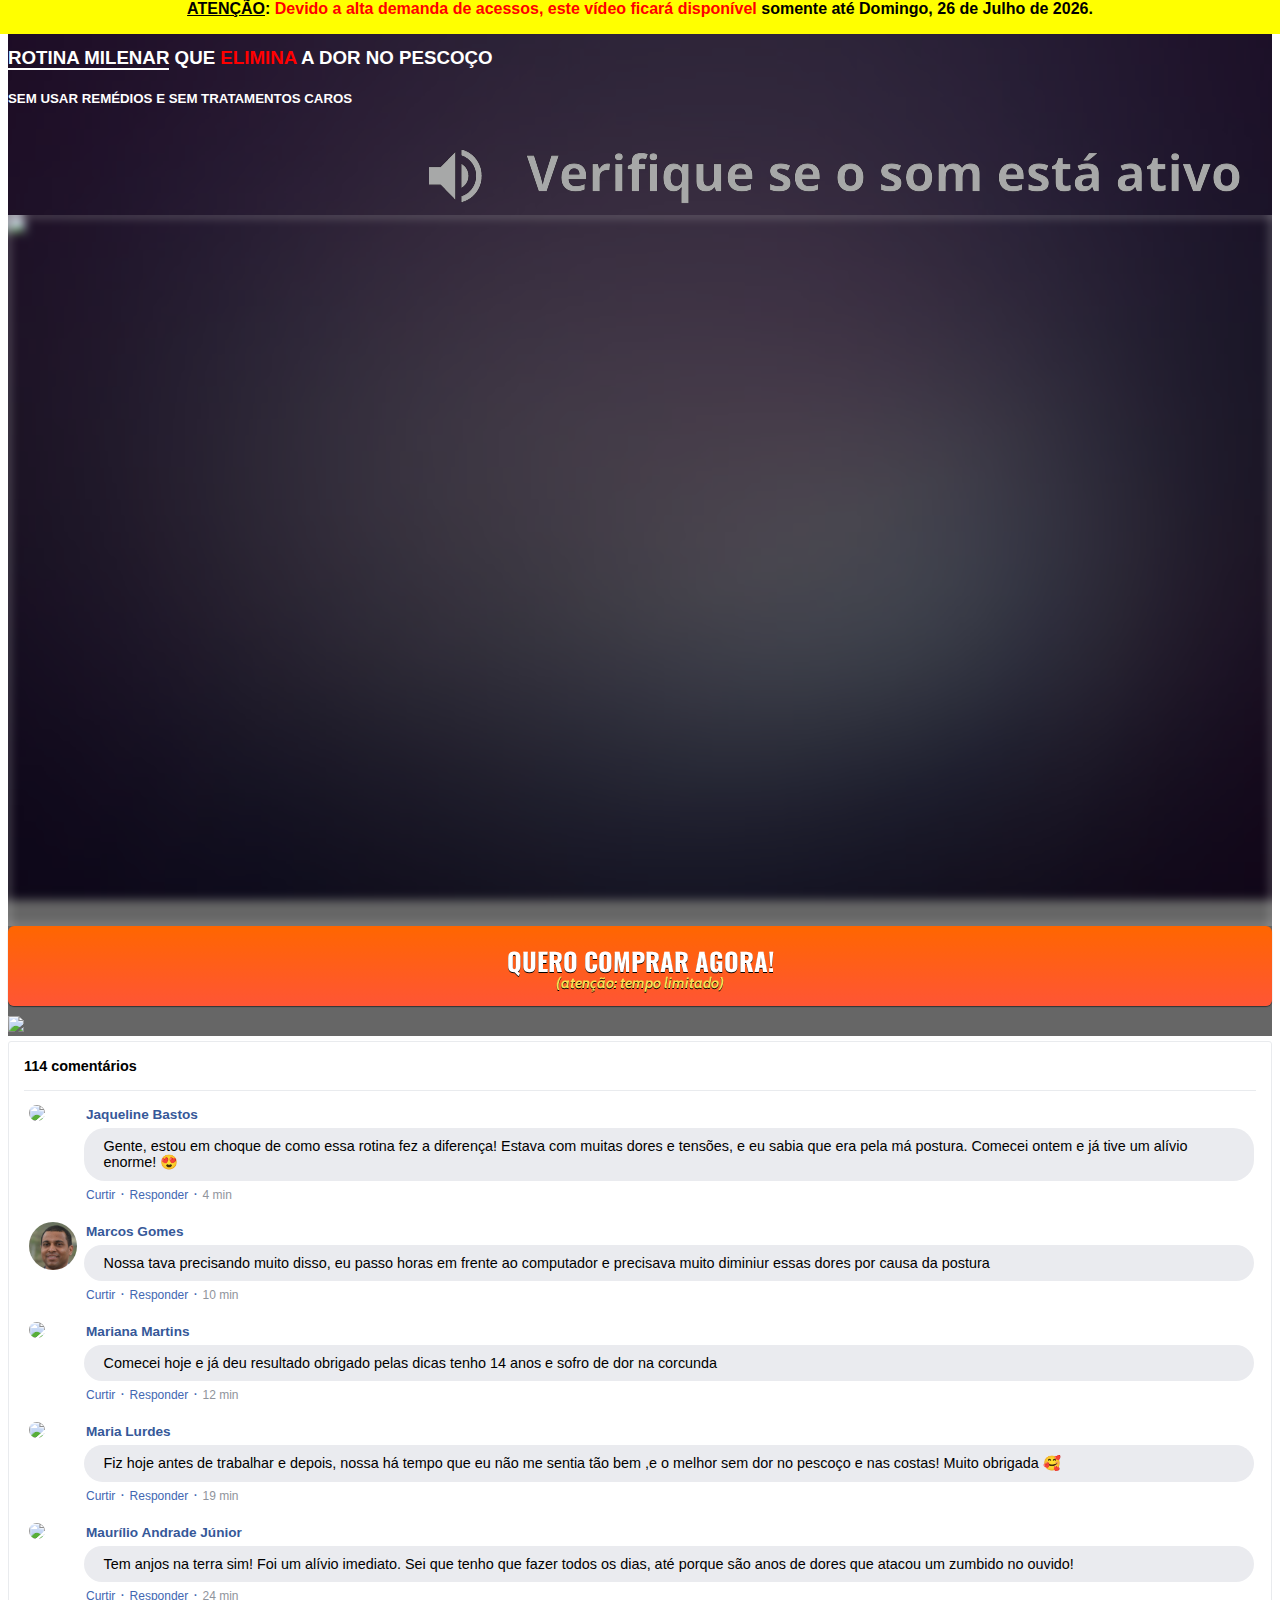
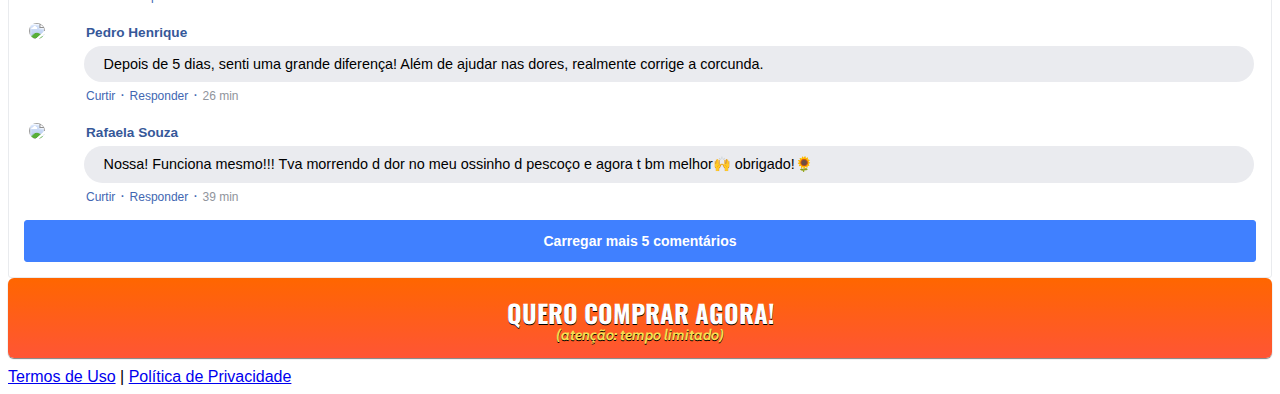
==== index.html @ de053a0b "Add files via upload" ====
<!DOCTYPE html>
<html lang="pt-br">
<head>
<meta charset="utf-8">
<meta name="viewport" content="width=device-width, initial-scale=1, shrink-to-fit=no">
<link rel="stylesheet" href="https://stackpath.bootstrapcdn.com/bootstrap/4.1.3/css/bootstrap.min.css" integrity="sha384-MCw98/SFnGE8fJT3GXwEOngsV7Zt27NXFoaoApmYm81iuXoPkFOJwJ8ERdknLPMO" crossorigin="anonymous">
<link rel="preconnect" href="https://fonts.googleapis.com">
<link rel="preconnect" href="https://fonts.gstatic.com" crossorigin>
<link href="https://fonts.googleapis.com/css2?family=Cabin:ital,wght@0,400;0,500;0,600;0,700;1,400;1,500;1,600;1,700&family=Dosis:wght@200;300;400;500;600;700;800&family=Oswald:wght@200;300;400;500;600;700&family=Signika:wght@300;400;500;600;700&display=swap" rel="stylesheet">
<link rel="shortcut icon" href="assets/img/aviso.png">
<link rel="stylesheet" href="./assets/css/com.css">

<!--Links VTurb para deixar a VSL mais rápida!-->
<link rel="preload" href="https://scripts.converteai.net/4c03444e-9a9d-49d8-b6d2-e2b59c367f8b/players/63470b53f5fc1e000ba56fa6/player.js" as="script">
<link rel="preload" href="https://cdn.converteai.net/lib/js/smartplayer/v1/smartplayer.min.js" as="script">
<link rel="preload" href="https://images.converteai.net/4c03444e-9a9d-49d8-b6d2-e2b59c367f8b/players/63470b53f5fc1e000ba56fa6/thumbnail.jpg" as="image">
<link rel="preload" href="https://cdn.converteai.net/4c03444e-9a9d-49d8-b6d2-e2b59c367f8b/634709327783ee000ab0afd3/playlist.m3u8" as="fetch">
<link rel="dns-prefetch" href="https://cdn.converteai.net">
<link rel="dns-prefetch" href="https://scripts.converteai.net">
<link rel="dns-prefetch" href="https://images.converteai.net">
<link rel="dns-prefetch" href="https://api.vturb.com.br">

<!-- Título da Página -->
<title>ATENÇÃO</title>

<style type="text/css">
      header {
        color: white;
        background-image: url("assets/img/bg.jpg");
        background-color: rgba(0, 0, 0, 0.6);
        background-position: center;
        background-size: cover;
        background-attachment: fixed;
        background-blend-mode: darken;
      }
    </style>

    <!-- Popup Sair da Página -->
<style>

                .free-gift-button:hover{
                    background-color: #ffc042 !important;
                }
                .free-gift-button:active{
                    border-style:inset !important;
                }
                #exit_intent_box{
                    margin-top:30px;
                    display: none;
                    max-width: 600px;
                    border-radius: 20px;
                    text-align: -webkit-center;
                    padding: 10px;
                    background: black;
                }
                .free-gift-button{
                    cursor: pointer;
                    padding: 10px;
                    border: #ffa900;
                    font-size: 2em;
                    margin: 10px;
                    background: #ffff00;
                    user-select: none;
                    border-radius: 20px;
                    font-weight: 600;
                    text-shadow: rgba(0,0,0,0.5) -1px 0, rgba(0, 0, 0, 0) 0 -1px, rgba(255,255,255,0.5) 0 1px, rgba(0, 0, 0, 0) -1px -2px;
                }
                .close_icon{
                    position: absolute;
                    right: -15px;
                    top: -15px;
                    background: radial-gradient(#3b3b3b,#292929);
                    color: white;
                    width: 30px;
                    height: 30px;
                    border-radius: 50%;
                    text-align: center;
                    line-height: 30px;
                    font-size: 23px;
                    border: 1px solid #393939;
                    cursor: pointer;
                }
                .close_icon:hover{
                    color:grey;
                }
            </style>

    <!-- Parte Superior da Página - Menu Fixo -->
 <style>
                #menu-vertical{
                    position:fixed;
                    z-index:999;
                    left:0%;
                    right:0%;
                    top:0;
                    padding-bottom: -10px;
                    overflow:hidden;
                    background-color:yellow;
                }
            </style>

    <!-- Parte Superior da Página - Atualização de Data -->
<script type="text/javascript"> 
 function getDate(days) {   
 var dayNames = new Array("Domingo","Segunda","Terça","Quarta","Quinta","Sexta","Sábado");     
 var monthNames = new Array("Janeiro","Fevereiro","Março","Abril","Maio","Junho","Julho","Agosto","Setembro","Outubro","Novembro","Dezembro");     
 var now = new Date();    
 now.setDate(now.getDate() + days);    
 var nowString =  dayNames[now.getDay()] + "," + "  " + now.getDate() + " de " + monthNames[now.getMonth()] + " de " + now.getFullYear();    
 document.write(nowString);  
 } 
</script>

<div id="exit_intent_box">
<div class='close_icon exit_intent_box_closer'>×</div>
<div>
<div style='color: yellow; font-size: 2em;'><strong>ESPERE!</strong> <span style="color: white; border-bottom:5px solid black">NÃO SAIA DESSA PÁGINA AINDA!</span></div><div style='color: white; font-size: 1.5em;max-width: 400px;'>Esse vídeo pode ser retirado a qualquer momento!</div>
<div class='free-gift-button exit_intent_box_closer' onclick="popit();">Vou continuar assistindo!</div>
</div>
</div>

<!-- Verificação de Domínio MetaTag -->


<!-- Meta Pixel Code -->
<script>
!function(f,b,e,v,n,t,s)
{if(f.fbq)return;n=f.fbq=function(){n.callMethod?
n.callMethod.apply(n,arguments):n.queue.push(arguments)};
if(!f._fbq)f._fbq=n;n.push=n;n.loaded=!0;n.version='2.0';
n.queue=[];t=b.createElement(e);t.async=!0;
t.src=v;s=b.getElementsByTagName(e)[0];
s.parentNode.insertBefore(t,s)}(window, document,'script',
'https://connect.facebook.net/en_US/fbevents.js');
fbq('init', '635618651261318');
fbq('track', 'AddToCart');
</script>
<noscript><img height="1" width="1" style="display:none"
src="https://www.facebook.com/tr?id=635618651261318&ev=AddToCart&noscript=1"
/></noscript>
<!-- End Meta Pixel Code -->

<!-- Meta Pixel Code -->
<script>
!function(f,b,e,v,n,t,s)
{if(f.fbq)return;n=f.fbq=function(){n.callMethod?
n.callMethod.apply(n,arguments):n.queue.push(arguments)};
if(!f._fbq)f._fbq=n;n.push=n;n.loaded=!0;n.version='2.0';
n.queue=[];t=b.createElement(e);t.async=!0;
t.src=v;s=b.getElementsByTagName(e)[0];
s.parentNode.insertBefore(t,s)}(window, document,'script',
'https://connect.facebook.net/en_US/fbevents.js');
fbq('init', '588046936151552');
fbq('track', 'AddToCart');
</script>
<noscript><img height="1" width="1" style="display:none"
src="https://www.facebook.com/tr?id=588046936151552&ev=AddToCart&noscript=1"
/></noscript>
<!-- End Meta Pixel Code -->

<!-- Meta Pixel Code -->
<script>
  !function(f,b,e,v,n,t,s)
  {if(f.fbq)return;n=f.fbq=function(){n.callMethod?
  n.callMethod.apply(n,arguments):n.queue.push(arguments)};
  if(!f._fbq)f._fbq=n;n.push=n;n.loaded=!0;n.version='2.0';
  n.queue=[];t=b.createElement(e);t.async=!0;
  t.src=v;s=b.getElementsByTagName(e)[0];
  s.parentNode.insertBefore(t,s)}(window, document,'script',
  'https://connect.facebook.net/en_US/fbevents.js');
  fbq('init', '1102113110677641');
  fbq('track', 'PageView');
</script>
<noscript><img height="1" width="1" style="display:none"
  src="https://www.facebook.com/tr?id=1102113110677641&ev=PageView&noscript=1"
/></noscript>
<!-- End Meta Pixel Code -->

</head>

<body>
<body oncontextmenu="return false" onkeydown="return false">
<div id="disclaimer-wrap"></div>
<div id="menu-vertical">
<div class="container">
<div class="row justify-content-center">
<div class="col-lg-8 text-center">
<center><strong> <span><u>ATENÇÃO</u>:</span> <strong style="color: red;">Devido a alta demanda de acessos, este vídeo ficará disponível</strong>
somente até <span><script type="text/javascript">getDate(0);</script>.</span></strong></p></center>
</div>
</div>
</div>
</div>

<header class="py-4">
<div class="container">
<div class="row justify-content-center">
<div class="col-lg-8 text-center">

<!-- Código com foto transparente!-->
<img class="img-fluid" src="./assets/img/branco.svg">

<!-- Headline -->
<h3 class="my-4"><b><span style="border-bottom:2px solid white;">ROTINA MILENAR</span> QUE <span style="color: red;">ELIMINA</span> A DOR NO PESCOÇO</b></h3>

<h5 class="my-4">SEM USAR REMÉDIOS E SEM TRATAMENTOS CAROS</h5>

<img class="img-fluid" src="./assets/img/som.svg">

<!-- VSL -->
<div id="vid_63470b53f5fc1e000ba56fa6" style="position:relative;width:100%;padding: 56.25% 0 0;"><img id="thumb_63470b53f5fc1e000ba56fa6" src="https://images.converteai.net/4c03444e-9a9d-49d8-b6d2-e2b59c367f8b/players/63470b53f5fc1e000ba56fa6/thumbnail.jpg" style="position:absolute;top:0;left:0;width:100%;height:100%;object-fit:cover;display:block;"><div id="backdrop_63470b53f5fc1e000ba56fa6" style="position:absolute;top:0;width:100%;height:100%;-webkit-backdrop-filter:blur(5px);backdrop-filter:blur(5px);"></div></div><script type="text/javascript" id="scr_63470b53f5fc1e000ba56fa6">var s=document.createElement("script");s.src="https://scripts.converteai.net/4c03444e-9a9d-49d8-b6d2-e2b59c367f8b/players/63470b53f5fc1e000ba56fa6/player.js",s.async=!0,document.head.appendChild(s);</script>

<!-- Botão -->
<div id="cta1" class="mt-4 d-none">
<a href="https://pay.hotmart.com/I70812125K?checkoutMode=10" class="a-btn" style="text-decoration: none;">
<span class="span-btn">QUERO COMPRAR AGORA!</span>
<span class="span-btn2">(atenção: tempo limitado)</span>
</a>

<img class="img-fluid" src="./assets/img/redes.svg">

</div>
</div>
</div>
</div>
</header>

<section class="comments py-4">
<div class="container">
<div class="row justify-content-center">
<div class="col-lg-8">
<div class="fb-comments" style="margin-top: 5px;">
<div class="fb-comments-header">
<span>114 comentários</span>
</div>
<div class="fb-comments-wrapper" id="2">
<table class="fb-comments-comment">
<tbody>
<tr>
<td rowspan="3" class="fb-comments-comment-img"><img src="./assets/img/Comentários/1.jpg"></td>
<td>
<font class="fb-comments-comment-name">
<name>Jaqueline Bastos</name>
</font>
</td>
</tr>
<tr>
<td class="fb-comments-comment-text">Gente, estou em choque de como essa rotina fez a diferença! 
Estava com muitas dores e tensões, e eu sabia que era pela má postura. Comecei ontem e já tive um alívio enorme! 😍</td>
</tr>
<tr>
<td class="fb-comments-comment-actions">
<like>Curtir</like>
·
<reply>Responder</reply>
·
<date>4 min</date>
</td>
</tr>
</tbody>
</table>
</div>
<div class="fb-comments-wrapper" id="3">
<table class="fb-comments-comment">
<tbody>
<tr>
<td rowspan="3" class="fb-comments-comment-img"><img src="./assets/img/Comentários/2.jpg"></td>
<td>
<font class="fb-comments-comment-name">
<name>Marcos Gomes</name>
</font>
</td>
</tr>
<tr>
<td class="fb-comments-comment-text">Nossa tava precisando muito disso, eu passo horas em frente ao computador e precisava muito diminiur essas dores por causa da postura</td>
</tr>
<tr>
<td class="fb-comments-comment-actions">
<like>Curtir</like>
·
<reply>Responder</reply>
·
<date>10 min</date>
</td>
</tr>
</tbody>
</table>
</div>
<div class="fb-comments-wrapper" id="4">
<table class="fb-comments-comment">
<tbody>
<tr>
<td rowspan="3" class="fb-comments-comment-img"><img src="./assets/img/Comentários/3.jpg"></td>
<td>
<font class="fb-comments-comment-name">
<name>Mariana Martins</name>
</font>
</td>
</tr>
<tr>
<td class="fb-comments-comment-text">Comecei hoje e já deu resultado obrigado pelas dicas tenho 14 anos e sofro de dor na corcunda</td>
</tr>
<tr>
<td class="fb-comments-comment-actions">
<like>Curtir</like>
·
<reply>Responder</reply>
·
<date>12 min</date>
</td>
</tr>
</tbody>
</table>
</div>
<div class="fb-comments-wrapper" id="5">
<table class="fb-comments-comment">
<tbody>
<tr>
<td rowspan="3" class="fb-comments-comment-img"><img src="./assets/img/Comentários/4.jpg"></td>
<td>
<font class="fb-comments-comment-name">
<name>Maria Lurdes</name>
</font>
 </td>
</tr>
<tr>
<td class="fb-comments-comment-text">Fiz hoje antes de trabalhar e depois, nossa há tempo que eu não me sentia tão bem ,e o melhor sem dor no pescoço e nas costas! Muito obrigada 🥰</td>
</tr>
<tr>
<td class="fb-comments-comment-actions">
<like>Curtir</like>
·
<reply>Responder</reply>
·
<date>19 min</date>
</td>
</tr>
</tbody>
</table>
</div>
<div class="fb-comments-wrapper" id="6">
<table class="fb-comments-comment">
<tbody>
<tr>
<td rowspan="3" class="fb-comments-comment-img"><img src="./assets/img/Comentários/5.jpg"></td>
<td>
<font class="fb-comments-comment-name">
<name>Maurílio Andrade Júnior</name>
</font>
</td>
</tr>
<tr>
<td class="fb-comments-comment-text"> Tem anjos na terra sim! Foi um alívio imediato. Sei que tenho que fazer todos os dias, até porque são anos de dores que atacou um zumbido no ouvido! </td>
</tr>
<tr>
<td class="fb-comments-comment-actions">
<like>Curtir</like>
·
<reply>Responder</reply>
·
<date>24 min</date>
</td>
</tr>
</tbody>
</table>
</div>
<div class="fb-comments-wrapper" id="7">
<table class="fb-comments-comment">
<tbody>
<tr>
<td rowspan="3" class="fb-comments-comment-img"><img src="./assets/img/Comentários/6.jpg"></td>
<td>
<font class="fb-comments-comment-name">
<name>Pedro Henrique</name>
</font>
</td>
</tr>
<tr>
<td class="fb-comments-comment-text">Depois de 5 dias, senti uma grande diferença! Além de ajudar nas dores, realmente corrige a corcunda.</td>
</tr>
<tr>
<td class="fb-comments-comment-actions">
<like>Curtir</like>
·
<reply>Responder</reply>
·
<date>26 min</date>
</td>
</tr>
</tbody>
</table>
</div>
<div class="fb-comments-wrapper" id="9">
<table class="fb-comments-comment">
<tbody>
<tr>
<td rowspan="3" class="fb-comments-comment-img"><img src="./assets/img/Comentários/7.jpg">
</td>
<td>
<font class="fb-comments-comment-name">
<name>Rafaela Souza</name>
</font>
</td>
</tr>
<tr>
<td class="fb-comments-comment-text"> Nossa! Funciona mesmo!!! Tva morrendo d dor no meu ossinho d pescoço e agora t bm melhor🙌 obrigado!🌻</td>
</tr>
<tr>
<td class="fb-comments-comment-actions">
 <like>Curtir</like>
·
<reply>Responder</reply>
·
<date>39 min</date>
</td>
</tr>
</tbody>
</table>
</div>
<button class="fb-comments-loadmore" onclick="javascript:loadMore();">Carregar mais 5 comentários</button>
<div style="display:none" id="more">
<div class="fb-comments-wrapper">
<table class="fb-comments-comment" id="10">
<tbody>
<tr>
<td rowspan="3" class="fb-comments-comment-img"><img src="./assets/img/Comentários/8.jpg">
</td>
<td>
<font class="fb-comments-comment-name">
<name>Ana Sofia</name>
</font>
</td>
</tr>
<tr>
<td class="fb-comments-comment-text">Quem tem dor na cervical sabe o que é, e apesar de ter feito pouco, me deu um alivio que ha muito tempo não sentia. Você é um anjo, muito obrigado.😍😍😍</td>
</tr>
<tr>
<td class="fb-comments-comment-actions">
<like>Curtir</like>
·
<reply>Responder</reply>
·
<date>1 h</date>
</td>
</tr>
</tbody>
</table>
</div>
<div class="fb-comments-wrapper" id="11">
<table class="fb-comments-comment">
<tbody>
<tr>
<td rowspan="3" class="fb-comments-comment-img"><img src="./assets/img/Comentários/9.jpg">
</td>
<td>
<font class="fb-comments-comment-name">
<name>Bento Souza</name>
</font>
</td>
</tr>
<tr>
<td class="fb-comments-comment-text">Brilhante! Minha esposa iniciou hoje e já se sente bem melhor.</td>
</tr>
<tr>
<td class="fb-comments-comment-actions">
<like>Curtir</like>
·
<reply>Responder</reply>
·
<date>1 h</date>
</td>
</tr>
</tbody>
</table>
</div>
<div class="fb-comments-wrapper" id="12">
<table class="fb-comments-comment">
<tbody>
<tr>
<td rowspan="3" class="fb-comments-comment-img"><img src="./assets/img/Comentários/10.jpg">
</td>
<td>
<font class="fb-comments-comment-name">
<name>Daniela Costa</name>
</font>
</td>
</tr>
<tr>
<td class="fb-comments-comment-text">Muito obrigada tem me ajudado e muito, Adorei ...Durmo super bem e vendo resultado todo dia...🌹🥰🙋</td>
</tr>
<tr>
<td class="fb-comments-comment-actions">
<like>Curtir</like>
·
<reply>Responder</reply>
·
<date>1 h</date>
</td>
</tr>
</tbody>
</table>
</div>
<div class="fb-comments-wrapper" id="13">
<table class="fb-comments-comment">
<tbody>
<tr>
<td rowspan="3" class="fb-comments-comment-img"><img src="./assets/img/Comentários/11.jpg"></td>
<td>
<font class="fb-comments-comment-name">
<name>Juliano Moreira</name>
</font>
</td>
</tr>
<tr>
<td class="fb-comments-comment-text">Em 1 semana comecei a ver resultados, muito bom!</td>
</tr>
<tr>
<td class="fb-comments-comment-actions">
<like>Curtir</like>
·
<reply>Responder</reply>
·
<date>1 h</date>
</td>
</tr>
</tbody>
</table>
</div>
<div class="fb-comments-wrapper">
<table class="fb-comments-comment" id="14">
<tbody>
<tr>
<td rowspan="3" class="fb-comments-comment-img"><img src="./assets/img/Comentários/12.jpg">
</td>
<td>
<font class="fb-comments-comment-name">
<name>Adélia Souza Braga</name>
</font>
</td>
</tr>
<tr>
<td class="fb-comments-comment-text">Faz 4 dias que comecei com essa rotina. A dor quase sumiu. Até minha postura melhorou. Muito obrigado</td>
</tr>
<tr>
<td class="fb-comments-comment-actions">
<like>Curtir</like>
·
<reply>Responder</reply>
·
<date>1 h</date>
</td>
</tr>
</tbody>
</table>
</div>
</div>
</div>

<div id="cta2" class="mt-4 d-none">
<a href="https://pay.hotmart.com/I70812125K?checkoutMode=10" class="a-btn" style="text-decoration: none;">
<span class="span-btn">QUERO COMPRAR AGORA!</span>
<span class="span-btn2">(atenção: tempo limitado)</span>
</span>
</a>
</div>
</div>
</div>
</div>
</section>

<footer class="bg-dark py-3 text-center">
<div class="text-white"><a href="termos.html" class="text-white">Termos de Uso</a> | <a href="privacidade.html" class="text-white">Política de Privacidade</a></div>
</footer>

<script type="text/javascript">
      setTimeout(() => {document.getElementById("cta1").classList.remove("d-none"); document.getElementById("cta2").classList.remove("d-none")}, 949000); // temporização da Call to Action (em milissegundos)
    </script>

<!-- Popup Sair da Página -->
<script src="./assets/js/exit.js"></script>
<script>exit_intent();</script>
<script>
                function popit(){
                    $("#exitPage").show();
                    $("#mainContent").hide();
                    video01Player.pause();
                }
            </script>

<script src="https://code.jquery.com/jquery-3.3.1.slim.min.js" integrity="sha384-q8i/X+965DzO0rT7abK41JStQIAqVgRVzpbzo5smXKp4YfRvH+8abtTE1Pi6jizo" crossorigin="anonymous"></script>
<script src="https://unpkg.com/axios/dist/axios.min.js"></script>
<script src="https://cdnjs.cloudflare.com/ajax/libs/popper.js/1.14.3/umd/popper.min.js" integrity="sha384-ZMP7rVo3mIykV+2+9J3UJ46jBk0WLaUAdn689aCwoqbBJiSnjAK/l8WvCWPIPm49" crossorigin="anonymous"></script>
<script src="https://stackpath.bootstrapcdn.com/bootstrap/4.1.3/js/bootstrap.min.js" integrity="sha384-ChfqqxuZUCnJSK3+MXmPNIyE6ZbWh2IMqE241rYiqJxyMiZ6OW/JmZQ5stwEULTy" crossorigin="anonymous"></script>
<script src="./assets/js/com.js"></script>

</body>
</html>
---- assets/css/com.css ----
@media (max-width: 768px) {
  .video-player {
    width: 100%;
    background: 0 0;
  }
  .video-player iframe {
    width: 100%;
    height: 100%;
    top: 0;
    margin: auto;
  }
  #frame {
    width: 100%;
    height: 100%;
    top: 0;
    margin: auto;
  }
}

* {
  font-family: helvetica, arial, sans-serif;
}

body {
  font-size: 16px;
}

.fb-comments {
  border: 1px solid #e9ebee;
  border-radius: 3px;
  padding: 0 15px;
  padding-bottom: 15px;
  margin: auto;
  position: relative;
  color: #4267b2;
}

.fb-comments-header {
  padding: 15px 0;
  border-bottom: 1px solid #e9ebee;
}

.fb-comments-header span {
  color: #000;
  font-weight: 700;
  font-size: 0.9em;
}

.fb-comments-comment {
  border: none;
  padding: 0;
  margin: 10px 0;
  width: 100%;
}

.fb-comments-reply-wrapper {
  margin-left: 60px;
  border-left: 1px dotted #e9ebee;
  padding-left: 5px;
}

tr,
td {
  border: none;
  margin: 0;
}

td {
  padding: 2.5px;
}

tr {
  padding: 2.5px 0;
}

.fb-comments-comment-img {
  vertical-align: top;
  width: 48px;
  padding-right: 5px;
}

.fb-comments-comment-img img {
  max-width: 48px;
  border-radius: 25px;
}

.fb-comments-comment-name {
  font-size: 0.85em;
}

.fb-comments-comment-name name {
  color: #365899;
  text-decoration: none;
  font-weight: 700;
  cursor: pointer;
  cursor: hand;
}

.fb-comments-comment-name name:hover {
  text-decoration: underline;
}

.fb-comments-comment-name occupation {
  color: #90949c;
}

.fb-comments-comment-text {
  font-size: 0.9em;
  color: #000;
  border-radius: 21px;
  background-color: #eaebef;
  padding: 10px 20px;
}

.fb-comments-comment-actions like,
.fb-comments-comment-actions reply {
  font-size: 0.75em;
  color: #4267b2;
  text-decoration: none;
  cursor: pointer;
  cursor: hand;
}

.fb-comments-comment-actions like.liked {
  color: #90949c;
}

.fb-comments-comment-actions like:hover,
.fb-comments-comment-actions reply:hover {
  text-decoration: underline;
}

.fb-comments-comment-actions likes {
  font-size: 13px;
  background: url(https://cloudcode.site/likes.png);
  background-repeat: no-repeat;
  padding-left: 43px;
  padding-right: 6px;
  padding-top: 3px;
  padding-bottom: 2px;
  margin-top: -10px;
  float: right;
  background-color: #fff;
  border: solid #eaebef;
  border-radius: 19px;
}

.fb-comments-comment-actions date {
  font-size: 0.75em;
  color: #90949c;
  text-decoration: none;
  cursor: pointer;
  cursor: hand;
}

.fb-comments-comment-actions date:hover {
  text-decoration: underline;
}

.fb-comments-loadmore {
  background: #4080ff;
  border: 1px solid #4080ff;
  border-radius: 3px;
  box-sizing: border-box;
  color: #fff;
  font-size: 14px;
  padding: 0.875em;
  text-shadow: none;
  width: 100%;
  font-weight: 700;
  cursor: hand;
  cursor: pointer;
}

.fb-reply-input {
  border: 1px solid lightgrey;
  border-radius: 3px;
  width: 100%;
  padding: 5px 7.5px;
  font-size: 0.75em;
  color: #000;
  outline: none;
}

.fb-reply-input:hover,
.fb-reply-button:hover {
  outline: none;
}

.fb-reply-button {
  background: #4080ff;
  border: 1px solid #4080ff;
  border-radius: 3px;
  box-sizing: border-box;
  color: #fff;
  font-size: 0.75em;
  padding: 5px 7.5px;
  text-shadow: none;
  width: 100%;
  font-weight: 700;
  cursor: hand;
  cursor: pointer;
  outline: none;
}

.bbtn {
  width: 100%;
  max-width: 449px;
}

@media (max-width: 768px) {
  .video-player {
    margin-top: 0 !important;
  }
}

.a-btn {
      text-decoration: none;
      -webkit-font-smoothing: antialiased;
      margin: 0;
      border: 0; 
      font: inherit; 
      vertical-align: baseline;
      color: #2e82bc; 
      outline: 0; 
      line-height: 1; 
      text-align: center; 
      position:relative!important; display: inline-block!important;
      border-style: solid; 
      width: 100%; padding-left: 0!important; padding-right: 0!important; 
      margin-bottom: 10px; 
      padding: 22px 44px; border-color: #ff5535; border-width: 0px; 
      border-radius: 6px; 
      background: linear-gradient(to bottom, #ff6600 0%, #ff5535 100%); 
      box-shadow: 0px 1px 1px 0px rgba(0,0,0,0.5); 
      text-decoration: none!important;
    }
    .span-btn {
      text-decoration: none;
      -webkit-font-smoothing: antialiased; 
      text-align: center;
      margin: 0; 
      border: 0; 
      font: inherit;
      vertical-align: baseline;
      display: block; 
      position: relative; 
      z-index: 1; 
      padding: 0 15px; 
      white-space: normal; 
      font-size: 25px;
      color: #ffffff; 
      font-family: Oswald; 
      font-weight: bold; 
      text-shadow: #000000 0px 1px 0px;
      text-decoration: none;
    }
    .span-btn2 {
      -webkit-font-smoothing: antialiased; 
      text-align: center;
      padding: 0; border: 0;
      font: inherit; 
      vertical-align: baseline; 
      display: block; 
      position: relative;
      z-index: 1; 
      margin: .2em 0 -.5em; 
      font-size: 15px; 
      color: #f5e051; 
      font-family: Cabin; 
      font-weight: bold; 
      font-style: italic;
      text-shadow: #000000 0px 1px 0px;
    }
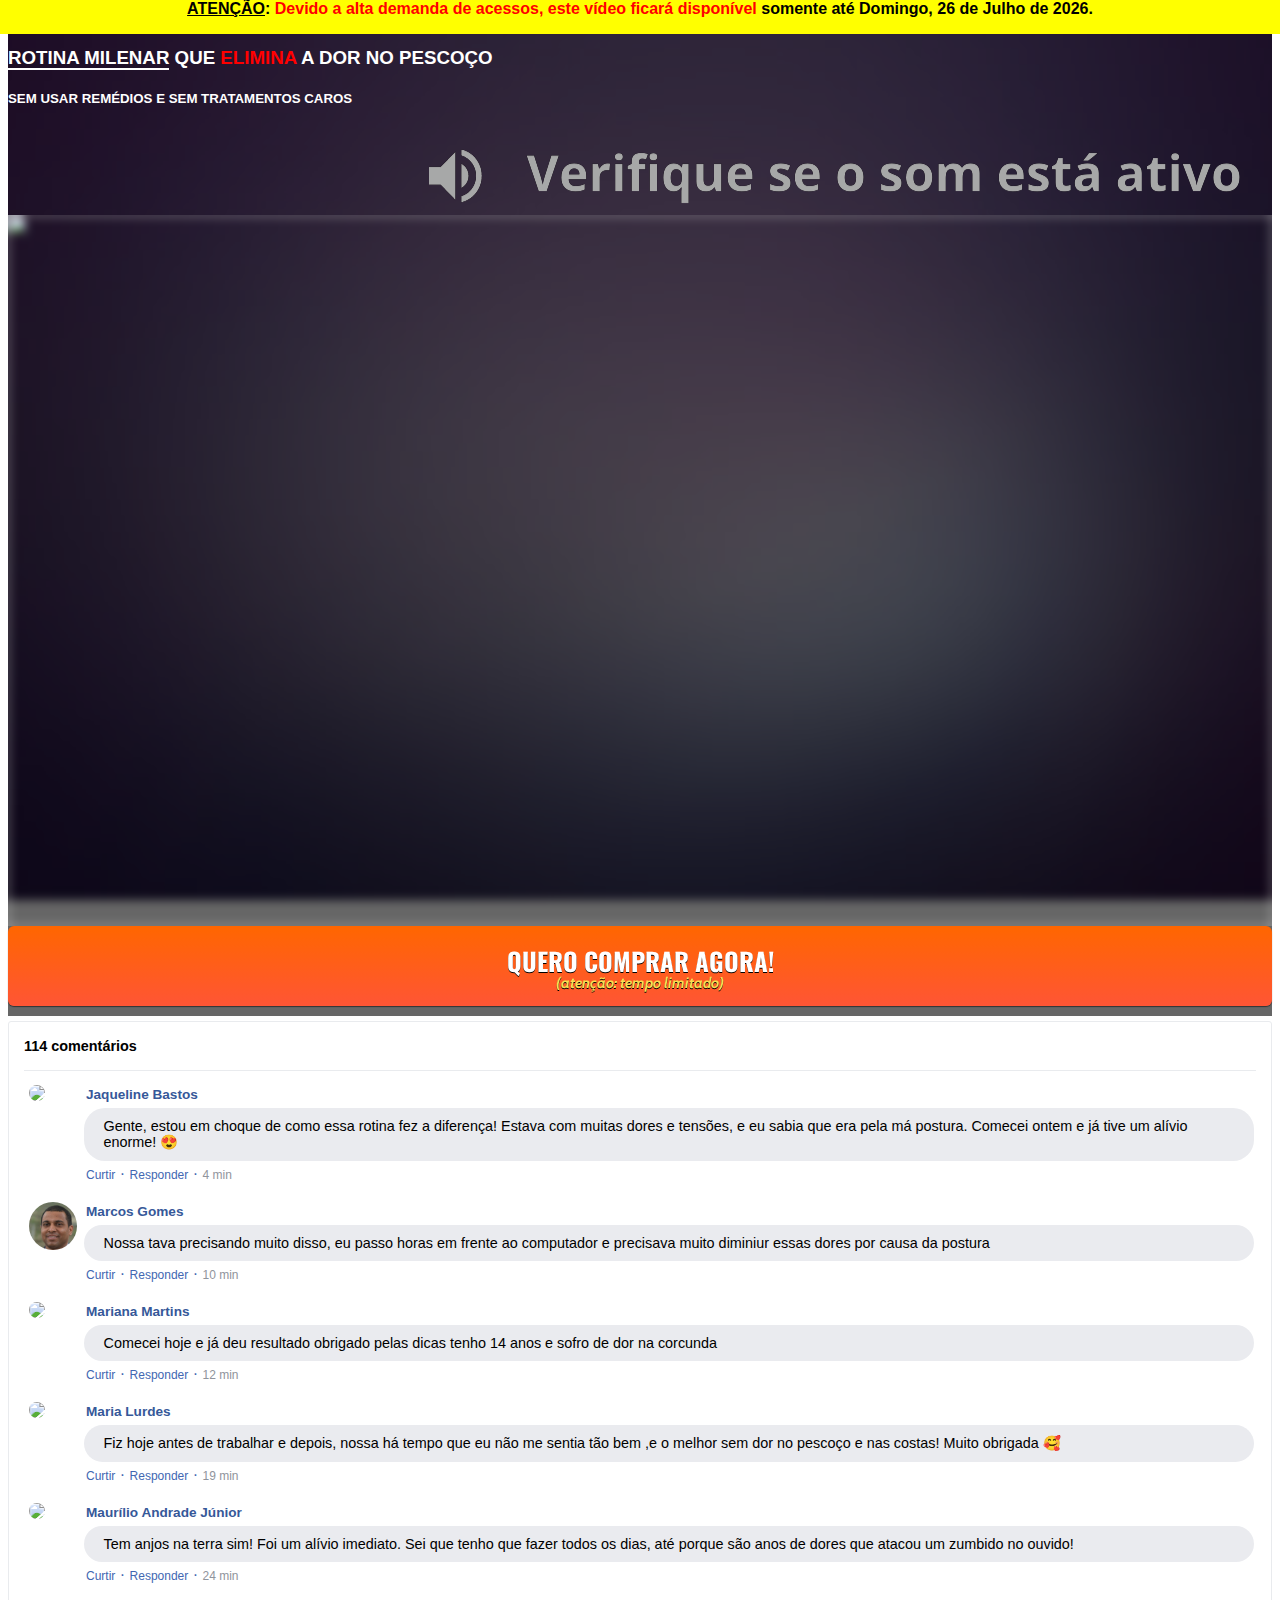
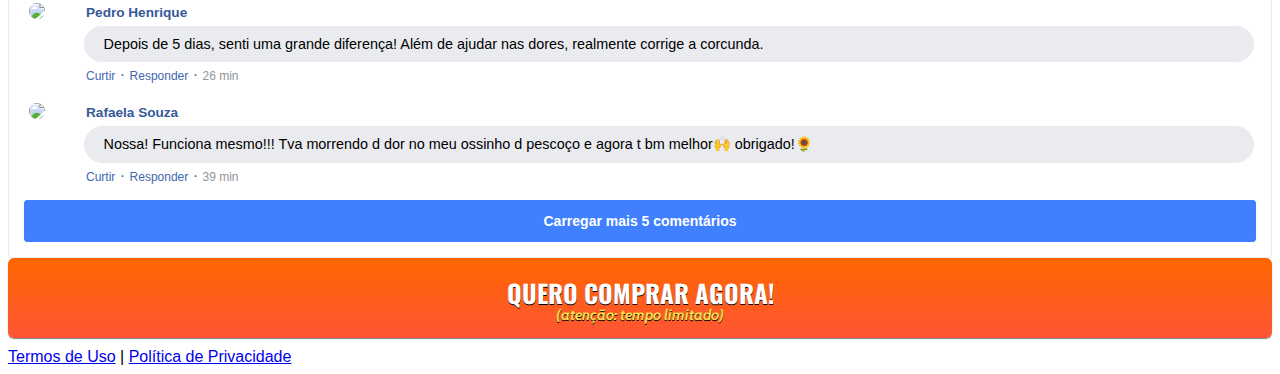
==== commit 82130074: "Add files via upload" ====
--- a/index.html
+++ b/index.html
@@ -21,7 +21,7 @@
 <link rel="dns-prefetch" href="https://api.vturb.com.br">
 
 <!-- Título da Página -->
-<title>ATENÇÃO</title>
+<title>MÉTODO MILENAR REVELADO</title>
 
 <style type="text/css">
       header {
@@ -121,7 +121,6 @@
 
 <!-- Verificação de Domínio MetaTag -->
 
-
 <!-- Meta Pixel Code -->
 <script>
 !function(f,b,e,v,n,t,s)
@@ -132,11 +131,11 @@
 t.src=v;s=b.getElementsByTagName(e)[0];
 s.parentNode.insertBefore(t,s)}(window, document,'script',
 'https://connect.facebook.net/en_US/fbevents.js');
-fbq('init', '635618651261318');
-fbq('track', 'AddToCart');
+fbq('init', '487789179933575');
+fbq('track', 'PageView');
 </script>
 <noscript><img height="1" width="1" style="display:none"
-src="https://www.facebook.com/tr?id=635618651261318&ev=AddToCart&noscript=1"
+src="https://www.facebook.com/tr?id=487789179933575&ev=PageView&noscript=1"
 /></noscript>
 <!-- End Meta Pixel Code -->
 
@@ -150,29 +149,29 @@
 t.src=v;s=b.getElementsByTagName(e)[0];
 s.parentNode.insertBefore(t,s)}(window, document,'script',
 'https://connect.facebook.net/en_US/fbevents.js');
-fbq('init', '588046936151552');
-fbq('track', 'AddToCart');
+fbq('init', '661840521884807');
+fbq('track', 'PageView');
 </script>
 <noscript><img height="1" width="1" style="display:none"
-src="https://www.facebook.com/tr?id=588046936151552&ev=AddToCart&noscript=1"
+src="https://www.facebook.com/tr?id=661840521884807&ev=PageView&noscript=1"
 /></noscript>
 <!-- End Meta Pixel Code -->
 
 <!-- Meta Pixel Code -->
 <script>
-  !function(f,b,e,v,n,t,s)
-  {if(f.fbq)return;n=f.fbq=function(){n.callMethod?
-  n.callMethod.apply(n,arguments):n.queue.push(arguments)};
-  if(!f._fbq)f._fbq=n;n.push=n;n.loaded=!0;n.version='2.0';
-  n.queue=[];t=b.createElement(e);t.async=!0;
-  t.src=v;s=b.getElementsByTagName(e)[0];
-  s.parentNode.insertBefore(t,s)}(window, document,'script',
-  'https://connect.facebook.net/en_US/fbevents.js');
-  fbq('init', '1102113110677641');
-  fbq('track', 'PageView');
+!function(f,b,e,v,n,t,s)
+{if(f.fbq)return;n=f.fbq=function(){n.callMethod?
+n.callMethod.apply(n,arguments):n.queue.push(arguments)};
+if(!f._fbq)f._fbq=n;n.push=n;n.loaded=!0;n.version='2.0';
+n.queue=[];t=b.createElement(e);t.async=!0;
+t.src=v;s=b.getElementsByTagName(e)[0];
+s.parentNode.insertBefore(t,s)}(window, document,'script',
+'https://connect.facebook.net/en_US/fbevents.js');
+fbq('init', '531618422298203');
+fbq('track', 'PageView');
 </script>
 <noscript><img height="1" width="1" style="display:none"
-  src="https://www.facebook.com/tr?id=1102113110677641&ev=PageView&noscript=1"
+src="https://www.facebook.com/tr?id=531618422298203&ev=PageView&noscript=1"
 /></noscript>
 <!-- End Meta Pixel Code -->
 
@@ -217,8 +216,6 @@
 <span class="span-btn2">(atenção: tempo limitado)</span>
 </a>
 
-<img class="img-fluid" src="./assets/img/redes.svg">
-
 </div>
 </div>
 </div>
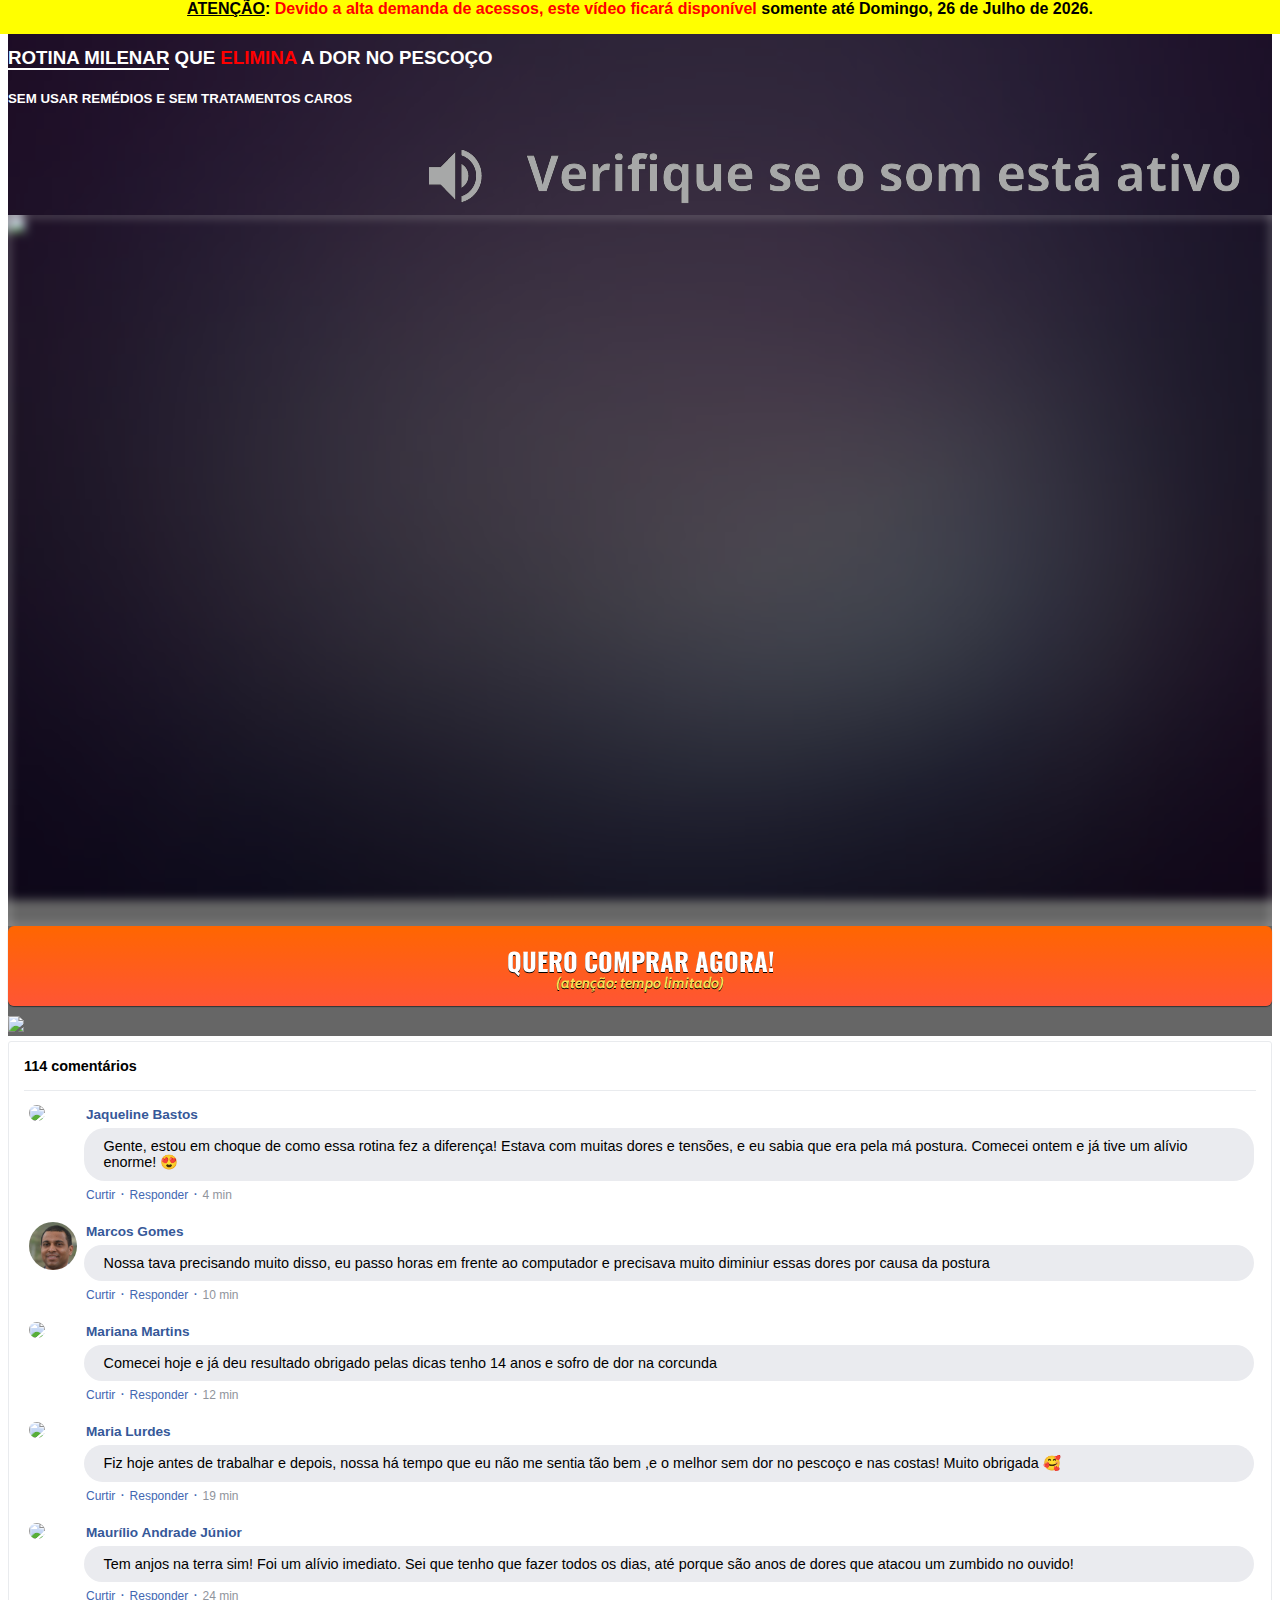
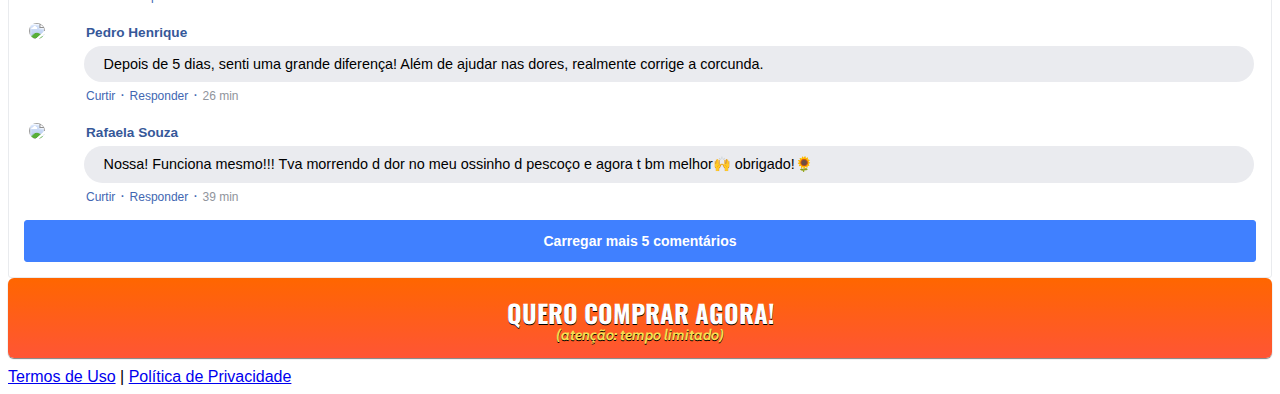
==== commit 2e330565: "Add files via upload" ====
--- a/index.html
+++ b/index.html
@@ -11,17 +11,17 @@
 <link rel="stylesheet" href="./assets/css/com.css">
 
 <!--Links VTurb para deixar a VSL mais rápida!-->
-<link rel="preload" href="https://scripts.converteai.net/4c03444e-9a9d-49d8-b6d2-e2b59c367f8b/players/63470b53f5fc1e000ba56fa6/player.js" as="script">
+<link rel="preload" href="https://scripts.converteai.net/ca61ff2c-7c21-41ed-8290-aa0da87dc7d6/players/63598c9c40e2a9000cfed4ef/player.js" as="script">
 <link rel="preload" href="https://cdn.converteai.net/lib/js/smartplayer/v1/smartplayer.min.js" as="script">
-<link rel="preload" href="https://images.converteai.net/4c03444e-9a9d-49d8-b6d2-e2b59c367f8b/players/63470b53f5fc1e000ba56fa6/thumbnail.jpg" as="image">
-<link rel="preload" href="https://cdn.converteai.net/4c03444e-9a9d-49d8-b6d2-e2b59c367f8b/634709327783ee000ab0afd3/playlist.m3u8" as="fetch">
+<link rel="preload" href="https://images.converteai.net/ca61ff2c-7c21-41ed-8290-aa0da87dc7d6/players/63598c9c40e2a9000cfed4ef/thumbnail.jpg" as="image">
+<link rel="preload" href="https://cdn.converteai.net/ca61ff2c-7c21-41ed-8290-aa0da87dc7d6/63598c0df5fc1e000ba58674/playlist.m3u8" as="fetch">
 <link rel="dns-prefetch" href="https://cdn.converteai.net">
 <link rel="dns-prefetch" href="https://scripts.converteai.net">
 <link rel="dns-prefetch" href="https://images.converteai.net">
 <link rel="dns-prefetch" href="https://api.vturb.com.br">
 
 <!-- Título da Página -->
-<title>MÉTODO MILENAR REVELADO</title>
+<title>ATENÇÃO</title>
 
 <style type="text/css">
       header {
@@ -123,55 +123,19 @@
 
 <!-- Meta Pixel Code -->
 <script>
-!function(f,b,e,v,n,t,s)
-{if(f.fbq)return;n=f.fbq=function(){n.callMethod?
-n.callMethod.apply(n,arguments):n.queue.push(arguments)};
-if(!f._fbq)f._fbq=n;n.push=n;n.loaded=!0;n.version='2.0';
-n.queue=[];t=b.createElement(e);t.async=!0;
-t.src=v;s=b.getElementsByTagName(e)[0];
-s.parentNode.insertBefore(t,s)}(window, document,'script',
-'https://connect.facebook.net/en_US/fbevents.js');
-fbq('init', '487789179933575');
-fbq('track', 'PageView');
+  !function(f,b,e,v,n,t,s)
+  {if(f.fbq)return;n=f.fbq=function(){n.callMethod?
+  n.callMethod.apply(n,arguments):n.queue.push(arguments)};
+  if(!f._fbq)f._fbq=n;n.push=n;n.loaded=!0;n.version='2.0';
+  n.queue=[];t=b.createElement(e);t.async=!0;
+  t.src=v;s=b.getElementsByTagName(e)[0];
+  s.parentNode.insertBefore(t,s)}(window, document,'script',
+  'https://connect.facebook.net/en_US/fbevents.js');
+  fbq('init', '1102113110677641');
+  fbq('track', 'AddToCart');
 </script>
 <noscript><img height="1" width="1" style="display:none"
-src="https://www.facebook.com/tr?id=487789179933575&ev=PageView&noscript=1"
-/></noscript>
-<!-- End Meta Pixel Code -->
-
-<!-- Meta Pixel Code -->
-<script>
-!function(f,b,e,v,n,t,s)
-{if(f.fbq)return;n=f.fbq=function(){n.callMethod?
-n.callMethod.apply(n,arguments):n.queue.push(arguments)};
-if(!f._fbq)f._fbq=n;n.push=n;n.loaded=!0;n.version='2.0';
-n.queue=[];t=b.createElement(e);t.async=!0;
-t.src=v;s=b.getElementsByTagName(e)[0];
-s.parentNode.insertBefore(t,s)}(window, document,'script',
-'https://connect.facebook.net/en_US/fbevents.js');
-fbq('init', '661840521884807');
-fbq('track', 'PageView');
-</script>
-<noscript><img height="1" width="1" style="display:none"
-src="https://www.facebook.com/tr?id=661840521884807&ev=PageView&noscript=1"
-/></noscript>
-<!-- End Meta Pixel Code -->
-
-<!-- Meta Pixel Code -->
-<script>
-!function(f,b,e,v,n,t,s)
-{if(f.fbq)return;n=f.fbq=function(){n.callMethod?
-n.callMethod.apply(n,arguments):n.queue.push(arguments)};
-if(!f._fbq)f._fbq=n;n.push=n;n.loaded=!0;n.version='2.0';
-n.queue=[];t=b.createElement(e);t.async=!0;
-t.src=v;s=b.getElementsByTagName(e)[0];
-s.parentNode.insertBefore(t,s)}(window, document,'script',
-'https://connect.facebook.net/en_US/fbevents.js');
-fbq('init', '531618422298203');
-fbq('track', 'PageView');
-</script>
-<noscript><img height="1" width="1" style="display:none"
-src="https://www.facebook.com/tr?id=531618422298203&ev=PageView&noscript=1"
+  src="https://www.facebook.com/tr?id=1102113110677641&ev=AddToCart&noscript=1"
 /></noscript>
 <!-- End Meta Pixel Code -->
 
@@ -207,7 +171,7 @@
 <img class="img-fluid" src="./assets/img/som.svg">
 
 <!-- VSL -->
-<div id="vid_63470b53f5fc1e000ba56fa6" style="position:relative;width:100%;padding: 56.25% 0 0;"><img id="thumb_63470b53f5fc1e000ba56fa6" src="https://images.converteai.net/4c03444e-9a9d-49d8-b6d2-e2b59c367f8b/players/63470b53f5fc1e000ba56fa6/thumbnail.jpg" style="position:absolute;top:0;left:0;width:100%;height:100%;object-fit:cover;display:block;"><div id="backdrop_63470b53f5fc1e000ba56fa6" style="position:absolute;top:0;width:100%;height:100%;-webkit-backdrop-filter:blur(5px);backdrop-filter:blur(5px);"></div></div><script type="text/javascript" id="scr_63470b53f5fc1e000ba56fa6">var s=document.createElement("script");s.src="https://scripts.converteai.net/4c03444e-9a9d-49d8-b6d2-e2b59c367f8b/players/63470b53f5fc1e000ba56fa6/player.js",s.async=!0,document.head.appendChild(s);</script>
+<div id="vid_63598c9c40e2a9000cfed4ef" style="position:relative;width:100%;padding: 56.25% 0 0;"><img id="thumb_63598c9c40e2a9000cfed4ef" src="https://images.converteai.net/ca61ff2c-7c21-41ed-8290-aa0da87dc7d6/players/63598c9c40e2a9000cfed4ef/thumbnail.jpg" style="position:absolute;top:0;left:0;width:100%;height:100%;object-fit:cover;display:block;"><div id="backdrop_63598c9c40e2a9000cfed4ef" style="position:absolute;top:0;width:100%;height:100%;-webkit-backdrop-filter:blur(5px);backdrop-filter:blur(5px);"></div></div><script type="text/javascript" id="scr_63598c9c40e2a9000cfed4ef">var s=document.createElement("script");s.src="https://scripts.converteai.net/ca61ff2c-7c21-41ed-8290-aa0da87dc7d6/players/63598c9c40e2a9000cfed4ef/player.js",s.async=!0,document.head.appendChild(s);</script>
 
 <!-- Botão -->
 <div id="cta1" class="mt-4 d-none">
@@ -215,6 +179,8 @@
 <span class="span-btn">QUERO COMPRAR AGORA!</span>
 <span class="span-btn2">(atenção: tempo limitado)</span>
 </a>
+
+<img class="img-fluid" src="./assets/img/redes.svg">
 
 </div>
 </div>
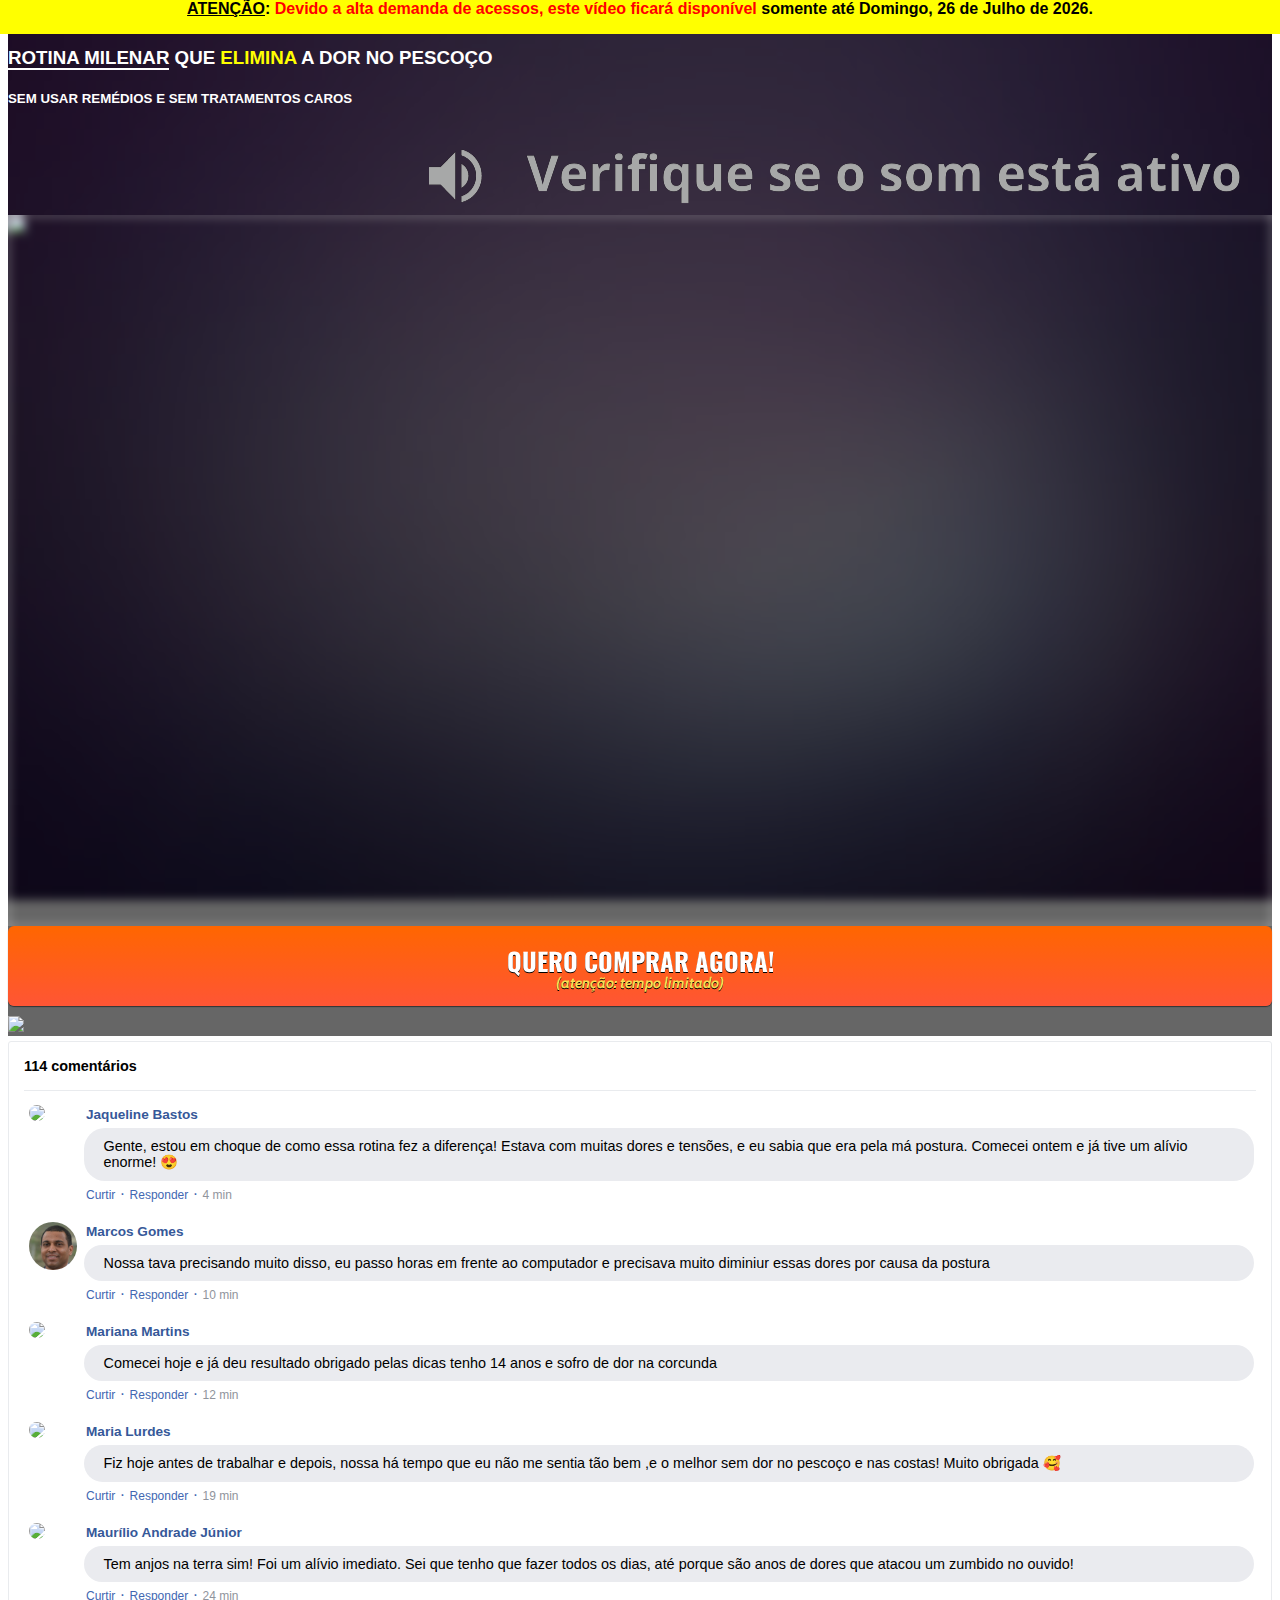
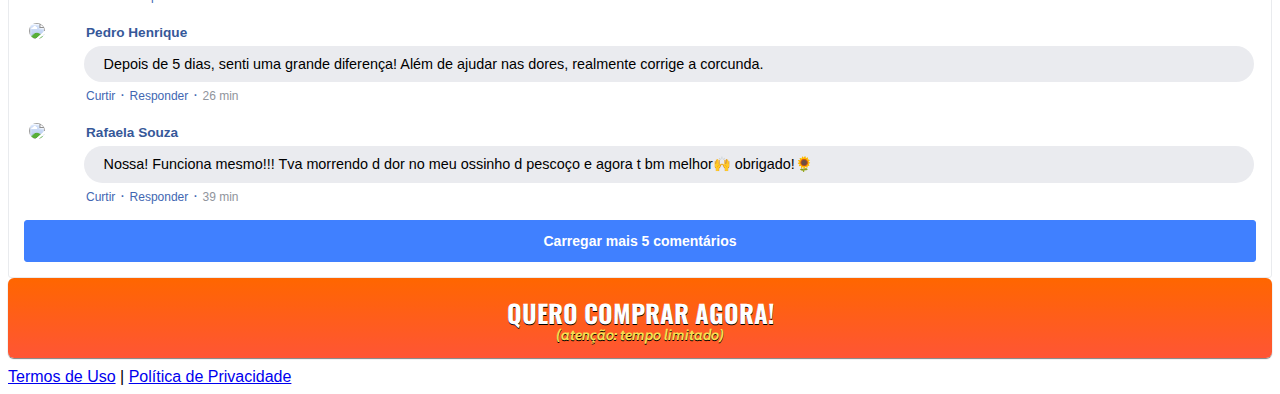
==== commit d4001bee: "Add files via upload" ====
--- a/index.html
+++ b/index.html
@@ -164,7 +164,7 @@
 <img class="img-fluid" src="./assets/img/branco.svg">
 
 <!-- Headline -->
-<h3 class="my-4"><b><span style="border-bottom:2px solid white;">ROTINA MILENAR</span> QUE <span style="color: red;">ELIMINA</span> A DOR NO PESCOÇO</b></h3>
+<h3 class="my-4"><b><span style="border-bottom:2px solid white;">ROTINA MILENAR</span> QUE <span style="color: yellow;">ELIMINA</span> A DOR NO PESCOÇO</b></h3>
 
 <h5 class="my-4">SEM USAR REMÉDIOS E SEM TRATAMENTOS CAROS</h5>
 
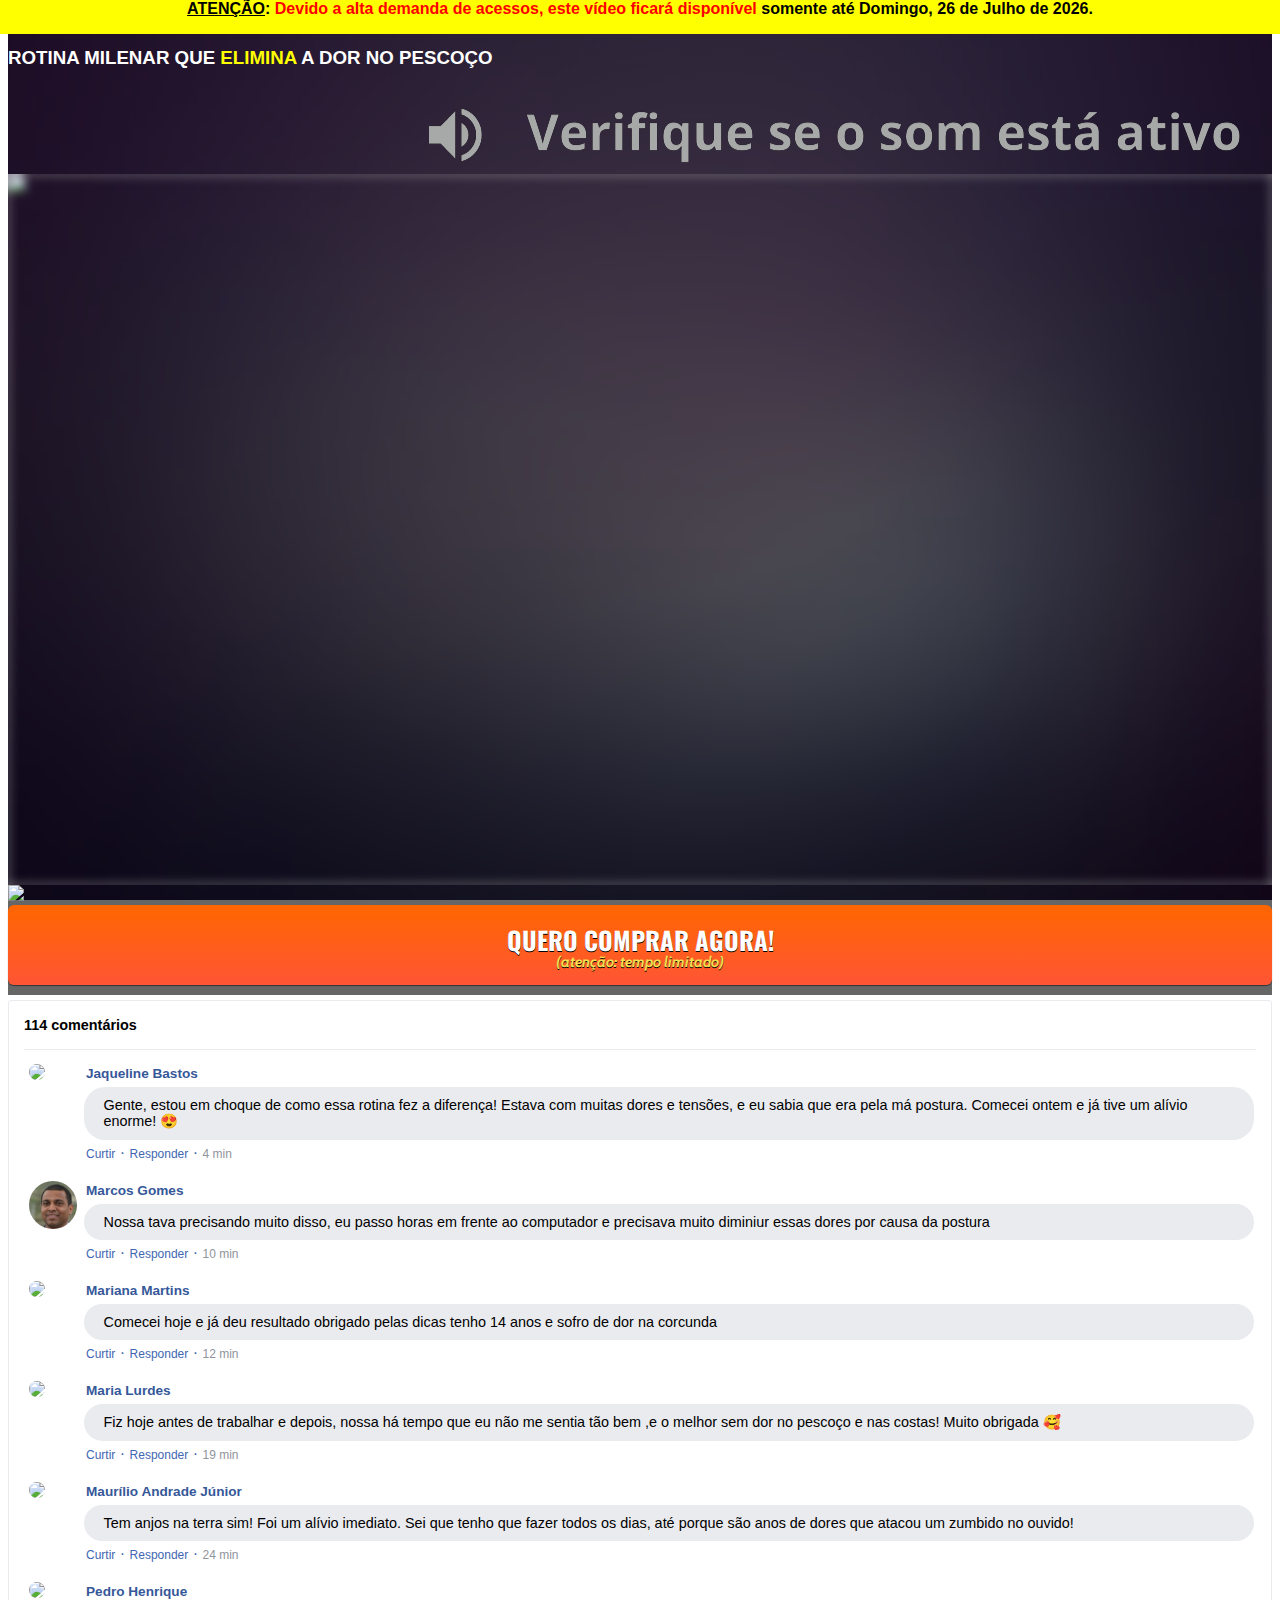
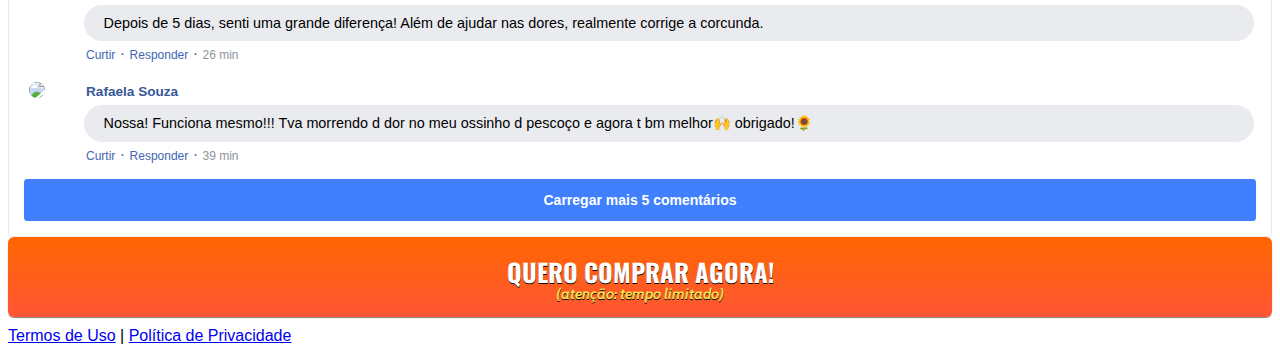
==== commit eb822860: "Add files via upload" ====
--- a/index.html
+++ b/index.html
@@ -7,7 +7,7 @@
 <link rel="preconnect" href="https://fonts.googleapis.com">
 <link rel="preconnect" href="https://fonts.gstatic.com" crossorigin>
 <link href="https://fonts.googleapis.com/css2?family=Cabin:ital,wght@0,400;0,500;0,600;0,700;1,400;1,500;1,600;1,700&family=Dosis:wght@200;300;400;500;600;700;800&family=Oswald:wght@200;300;400;500;600;700&family=Signika:wght@300;400;500;600;700&display=swap" rel="stylesheet">
-<link rel="shortcut icon" href="assets/img/aviso.png">
+<link rel="shortcut icon" href="assets/img/logo.jpg">
 <link rel="stylesheet" href="./assets/css/com.css">
 
 <!--Links VTurb para deixar a VSL mais rápida!-->
@@ -21,7 +21,7 @@
 <link rel="dns-prefetch" href="https://api.vturb.com.br">
 
 <!-- Título da Página -->
-<title>ATENÇÃO</title>
+<title>ROTINA SIMPLES E EFICAZ</title>
 
 <style type="text/css">
       header {
@@ -164,14 +164,14 @@
 <img class="img-fluid" src="./assets/img/branco.svg">
 
 <!-- Headline -->
-<h3 class="my-4"><b><span style="border-bottom:2px solid white;">ROTINA MILENAR</span> QUE <span style="color: yellow;">ELIMINA</span> A DOR NO PESCOÇO</b></h3>
-
-<h5 class="my-4">SEM USAR REMÉDIOS E SEM TRATAMENTOS CAROS</h5>
+<h3 class="my-4"><b>ROTINA MILENAR QUE <span style="color: yellow;">ELIMINA</span> A DOR NO PESCOÇO</b></h3>
 
 <img class="img-fluid" src="./assets/img/som.svg">
 
 <!-- VSL -->
 <div id="vid_63598c9c40e2a9000cfed4ef" style="position:relative;width:100%;padding: 56.25% 0 0;"><img id="thumb_63598c9c40e2a9000cfed4ef" src="https://images.converteai.net/ca61ff2c-7c21-41ed-8290-aa0da87dc7d6/players/63598c9c40e2a9000cfed4ef/thumbnail.jpg" style="position:absolute;top:0;left:0;width:100%;height:100%;object-fit:cover;display:block;"><div id="backdrop_63598c9c40e2a9000cfed4ef" style="position:absolute;top:0;width:100%;height:100%;-webkit-backdrop-filter:blur(5px);backdrop-filter:blur(5px);"></div></div><script type="text/javascript" id="scr_63598c9c40e2a9000cfed4ef">var s=document.createElement("script");s.src="https://scripts.converteai.net/ca61ff2c-7c21-41ed-8290-aa0da87dc7d6/players/63598c9c40e2a9000cfed4ef/player.js",s.async=!0,document.head.appendChild(s);</script>
+
+<img class="img-fluid" src="./assets/img/redes.svg">
 
 <!-- Botão -->
 <div id="cta1" class="mt-4 d-none">
@@ -179,8 +179,6 @@
 <span class="span-btn">QUERO COMPRAR AGORA!</span>
 <span class="span-btn2">(atenção: tempo limitado)</span>
 </a>
-
-<img class="img-fluid" src="./assets/img/redes.svg">
 
 </div>
 </div>
